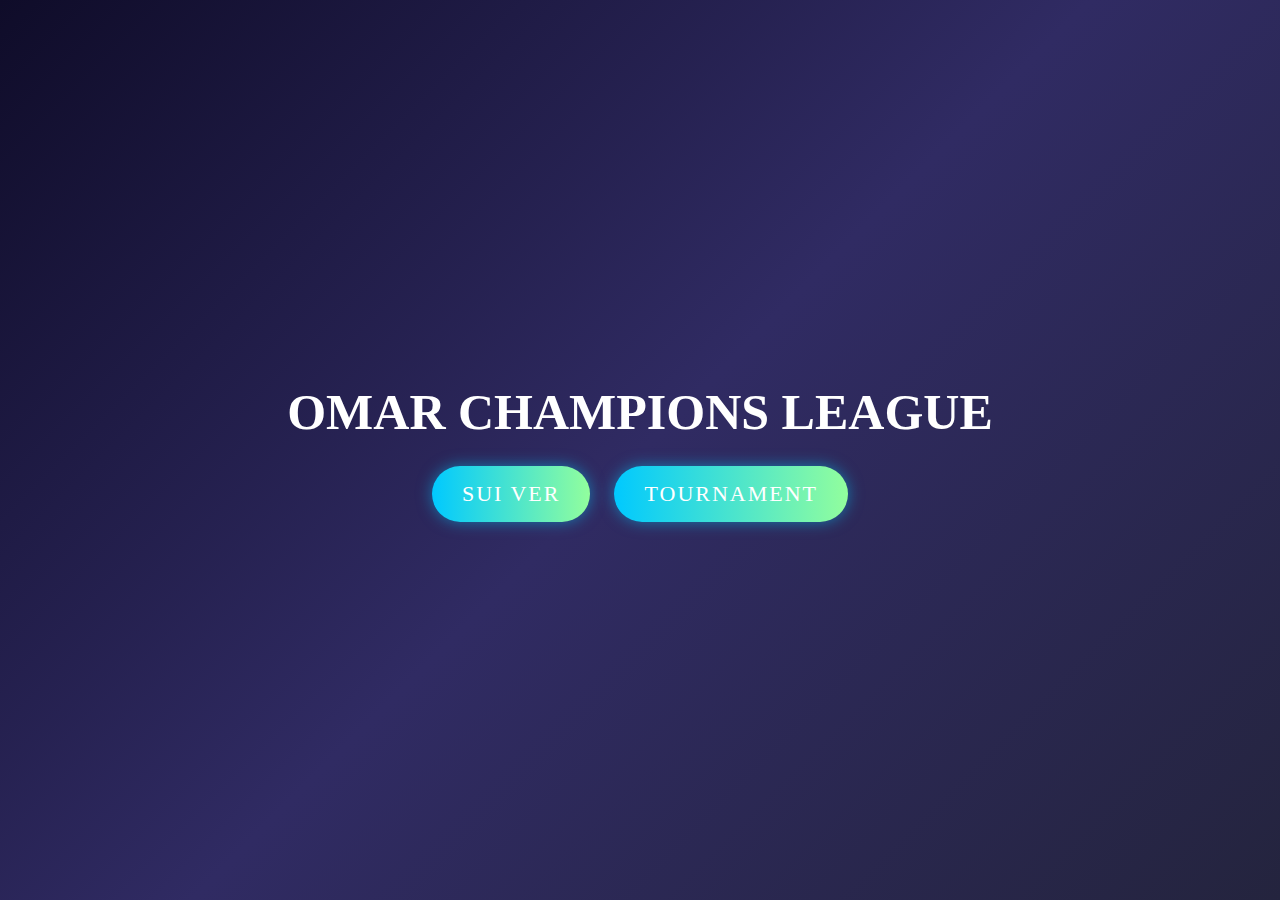
==== index.html @ 64991f89 "Add files via upload" ====
<!DOCTYPE html>
<html lang="en">
<head>
    <meta charset="UTF-8">
    <meta name="viewport" content="width=device-width, initial-scale=1.0">
    <title>Omar Champions League</title>
    <link rel="stylesheet" href="style.css">
</head>
<body>
    <header>
        <h1 class="animate-text">OMAR CHAMPIONS LEAGUE</h1>
        <div class="buttons">
            <a href="suiver.html" class="button">SUI VER</a>
            <a href="tournament.html" class="button">TOURNAMENT</a>
        </div>
    </header>
</body>
</html>
---- style.css ----
/* Reset styles */
* {
    margin: 0;
    padding: 0;
    box-sizing: border-box;
    font-family: 'Playfair Display', serif;
}

/* Full-screen background */
body {
    display: flex;
    justify-content: center;
    align-items: center;
    height: 100vh;
    background: linear-gradient(135deg, #0f0c29, #302b63, #24243e);
    color: white;
    text-align: center;
    overflow-x: hidden;
}

/* Hide elements when tournament starts */
.hidden {
    display: none !important;
}

/* Animated Title */
h1 {
    font-size: 50px;
    font-weight: bold;
    text-transform: uppercase;
    padding: 15px 30px;
    border-radius: 15px;
    display: inline-block;
    animation: glowEffect 2s infinite alternate ease-in-out;
}

/* Glowing animation */
@keyframes glowEffect {
    0% {
        text-shadow: 0 0 10px rgba(255, 255, 255, 0.8);
    }
    100% {
        text-shadow: 0 0 20px rgba(255, 255, 255, 1), 0 0 40px rgba(255, 255, 255, 0.8);
    }
}

/* Fancy Buttons */
.button, .tournament-button {
    display: inline-block;
    text-decoration: none;
    font-size: 22px;
    padding: 15px 30px;
    color: white;
    background: linear-gradient(90deg, #00c9ff, #92fe9d);
    border: none;
    border-radius: 50px;
    cursor: pointer;
    transition: 0.4s ease-in-out;
    box-shadow: 0 0 15px rgba(0, 201, 255, 0.5);
    letter-spacing: 2px;
    margin: 10px;
}

/* Hover Effect */
.button:hover, .tournament-button:hover {
    background: linear-gradient(90deg, #92fe9d, #00c9ff);
    transform: scale(1.1);
    box-shadow: 0px 0px 20px rgba(0, 201, 255, 0.8);
}

/* Click Effect */
.button:active, .tournament-button:active {
    transform: scale(0.95);
}

/* Countdown Text */
#countdown {
    display: none;
    font-size: 120px;
    font-weight: bold;
    text-align: center;
    color: #ffcc00;
    position: absolute;
    top: 50%;
    left: 50%;
    transform: translate(-50%, -50%);
    animation: fadeInOut 1s ease-in-out;
}

/* Countdown Animation */
@keyframes fadeInOut {
    0% { opacity: 0; transform: scale(0.5); }
    50% { opacity: 1; transform: scale(1.3); }
    100% { opacity: 0; transform: scale(1); }
}

/* Tournament Bracket */
#tournamentBracket {
    margin-top: 30px;
    font-size: 22px;
    color: white;
    display: flex;
    flex-direction: column;
    align-items: center;
    opacity: 0;
    transform: scale(0.8);
    transition: opacity 1s ease-in-out, transform 1s ease-in-out;
}

/* Bracket Appears */
.bracket-show {
    opacity: 1 !important;
    transform: scale(1) !important;
}

/* Result Buttons */
#resultButtons {
    margin-top: 30px;
}

/* Fancy Input Section */
.input-section {
    margin: 20px;
    display: flex;
    flex-direction: column;
    align-items: center;
}

/* Fancy Input Field */
.input-section input {
    padding: 12px;
    font-size: 20px;
    width: 250px;
    border-radius: 50px;
    border: 2px solid #ffcc00;
    background: rgba(255, 255, 255, 0.1);
    color: white;
    text-align: center;
    transition: 0.3s ease-in-out;
}

/* Focus Effect */
.input-section input:focus {
    border-color: #ff4b2b;
    outline: none;
    box-shadow: 0px 0px 10px rgba(255, 75, 43, 0.8);
}

/* Fancy "Add Player" and "Clear Players" Buttons */
.input-section button {
    padding: 12px 20px;
    font-size: 20px;
    margin-top: 10px;
    width: 200px;
    cursor: pointer;
    border: none;
    font-weight: bold;
    border-radius: 50px;
    transition: 0.3s;
}

/* Add Player Button */
.add-button {
    background: linear-gradient(90deg, #1E90FF, #00BFFF);
    color: white;
    box-shadow: 0 0 10px rgba(30, 144, 255, 0.8);
}

/* Add Player Hover */
.add-button:hover {
    background: linear-gradient(90deg, #00BFFF, #1E90FF);
    transform: scale(1.1);
    box-shadow: 0px 0px 15px rgba(30, 144, 255, 1);
}

/* Clear Players Button */
.clear-button {
    background: linear-gradient(90deg, #FF4500, #FF6347);
    color: white;
    box-shadow: 0 0 10px rgba(255, 69, 0, 0.8);
}

/* Clear Players Hover */
.clear-button:hover {
    background: linear-gradient(90deg, #FF6347, #FF4500);
    transform: scale(1.1);
    box-shadow: 0px 0px 15px rgba(255, 69, 0, 1);
}
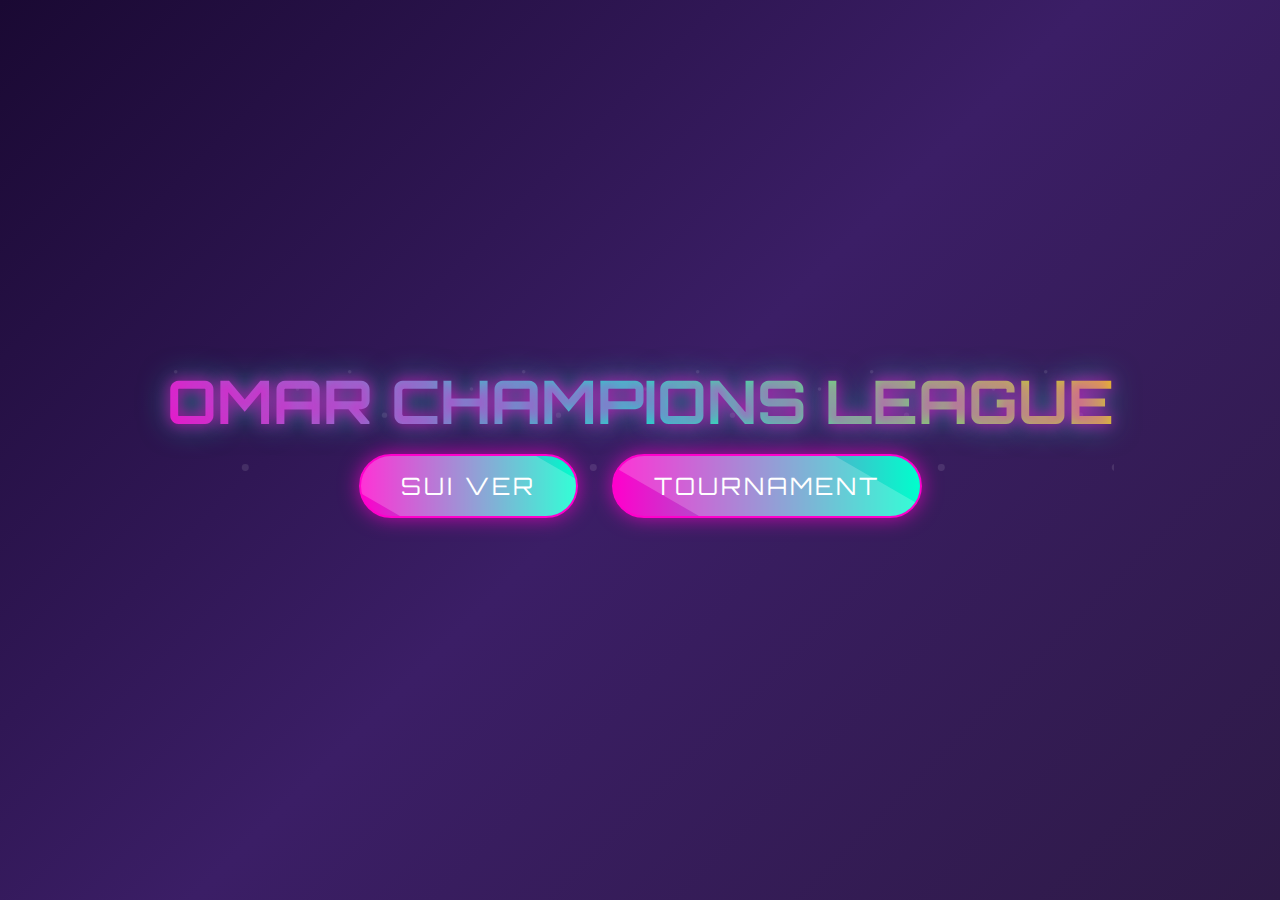
==== commit 3252674f: "Add files via upload" ====
--- a/index.html
+++ b/index.html
@@ -5,14 +5,16 @@
     <meta name="viewport" content="width=device-width, initial-scale=1.0">
     <title>Omar Champions League</title>
     <link rel="stylesheet" href="style.css">
+    <link href="https://fonts.googleapis.com/css2?family=Orbitron:wght@700&display=swap" rel="stylesheet">
 </head>
 <body>
-    <header>
-        <h1 class="animate-text">OMAR CHAMPIONS LEAGUE</h1>
-        <div class="buttons">
-            <a href="suiver.html" class="button">SUI VER</a>
-            <a href="tournament.html" class="button">TOURNAMENT</a>
+    <header class="hero">
+        <h1 class="animate-text neon-glow">OMAR CHAMPIONS LEAGUE</h1>
+        <div class="buttons pulse-container">
+            <a href="suiver.html" class="button neon-button">SUI VER</a>
+            <a href="tournament.html" class="button neon-button">TOURNAMENT</a>
         </div>
+        <div class="particle-bg"></div>
     </header>
 </body>
-</html>
+</html>--- a/style.css
+++ b/style.css
@@ -3,186 +3,295 @@
     margin: 0;
     padding: 0;
     box-sizing: border-box;
-    font-family: 'Playfair Display', serif;
-}
-
-/* Full-screen background */
+    font-family: 'Orbitron', sans-serif;
+}
+
+/* Full-screen background with particle effect */
 body {
     display: flex;
     justify-content: center;
     align-items: center;
     height: 100vh;
-    background: linear-gradient(135deg, #0f0c29, #302b63, #24243e);
-    color: white;
+    background: linear-gradient(135deg, #1a0933, #3b1e66, #2e1a47);
+    color: #fff;
     text-align: center;
-    overflow-x: hidden;
-}
-
-/* Hide elements when tournament starts */
+    position: relative;
+    overflow: hidden;
+}
+
+/* Particle Background */
+.particle-bg {
+    position: absolute;
+    top: 0;
+    left: 0;
+    width: 100%;
+    height: 100%;
+    background: url('data:image/svg+xml,%3Csvg xmlns="http://www.w3.org/2000/svg" viewBox="0 0 200 200"%3E%3Ccircle fill="rgba(255,255,255,0.1)" cx="10" cy="10" r="2"/%3E%3Ccircle fill="rgba(255,255,255,0.1)" cx="50" cy="60" r="3"/%3E%3Ccircle fill="rgba(255,255,255,0.1)" cx="150" cy="30" r="2"/%3E%3Ccircle fill="rgba(255,255,255,0.1)" cx="90" cy="120" r="4"/%3E%3C/svg%3E');
+    animation: particleFloat 15s infinite linear;
+    z-index: -1;
+}
+
+/* Particle Animation */
+@keyframes particleFloat {
+    0% { transform: translateY(0); }
+    50% { transform: translateY(-20px); }
+    100% { transform: translateY(0); }
+}
+
+/* Hero Section */
+.hero {
+    position: relative;
+    z-index: 1;
+}
+
+/* Hidden Class */
 .hidden {
     display: none !important;
 }
 
-/* Animated Title */
-h1 {
-    font-size: 50px;
-    font-weight: bold;
+/* Neon Glow Title */
+.neon-glow {
+    font-size: 60px;
+    font-weight: 700;
     text-transform: uppercase;
-    padding: 15px 30px;
-    border-radius: 15px;
-    display: inline-block;
-    animation: glowEffect 2s infinite alternate ease-in-out;
-}
-
-/* Glowing animation */
-@keyframes glowEffect {
-    0% {
-        text-shadow: 0 0 10px rgba(255, 255, 255, 0.8);
-    }
-    100% {
-        text-shadow: 0 0 20px rgba(255, 255, 255, 1), 0 0 40px rgba(255, 255, 255, 0.8);
-    }
-}
-
-/* Fancy Buttons */
-.button, .tournament-button {
+    background: linear-gradient(45deg, #ff00cc, #00ffcc, #ffcc00);
+    -webkit-background-clip: text;
+    -webkit-text-fill-color: transparent;
+    text-shadow: 0 0 15px rgba(255, 0, 204, 0.8), 0 0 30px rgba(0, 255, 204, 0.6);
+    animation: neonPulse 1.5s infinite alternate;
+}
+
+/* Neon Pulse Animation */
+@keyframes neonPulse {
+    0% { text-shadow: 0 0 10px rgba(255, 0, 204, 0.8), 0 0 20px rgba(0, 255, 204, 0.6); }
+    100% { text-shadow: 0 0 20px rgba(255, 0, 204, 1), 0 0 40px rgba(0, 255, 204, 0.9); }
+}
+
+/* Fancy Neon Buttons */
+.neon-button {
     display: inline-block;
     text-decoration: none;
-    font-size: 22px;
-    padding: 15px 30px;
-    color: white;
-    background: linear-gradient(90deg, #00c9ff, #92fe9d);
-    border: none;
+    font-size: 24px;
+    padding: 15px 40px;
+    color: #fff;
+    background: linear-gradient(90deg, #ff00cc, #00ffcc);
+    border: 2px solid #ff00cc;
     border-radius: 50px;
     cursor: pointer;
-    transition: 0.4s ease-in-out;
-    box-shadow: 0 0 15px rgba(0, 201, 255, 0.5);
-    letter-spacing: 2px;
-    margin: 10px;
-}
-
-/* Hover Effect */
-.button:hover, .tournament-button:hover {
-    background: linear-gradient(90deg, #92fe9d, #00c9ff);
-    transform: scale(1.1);
-    box-shadow: 0px 0px 20px rgba(0, 201, 255, 0.8);
-}
-
-/* Click Effect */
-.button:active, .tournament-button:active {
+    transition: all 0.4s ease;
+    box-shadow: 0 0 20px rgba(255, 0, 204, 0.7);
+    letter-spacing: 3px;
+    margin: 15px;
+    position: relative;
+    overflow: hidden;
+}
+
+.neon-button::after {
+    content: '';
+    position: absolute;
+    top: -50%;
+    left: -50%;
+    width: 200%;
+    height: 200%;
+    background: rgba(255, 255, 255, 0.2);
+    transform: rotate(30deg);
+    transition: all 0.5s ease;
+}
+
+.neon-button:hover::after {
+    top: 100%;
+    left: 100%;
+}
+
+.neon-button:hover {
+    background: linear-gradient(90deg, #00ffcc, #ff00cc);
+    transform: scale(1.15) rotate(2deg);
+    box-shadow: 0 0 30px rgba(0, 255, 204, 0.9);
+}
+
+.neon-button:active {
     transform: scale(0.95);
 }
 
-/* Countdown Text */
+/* Pulse Container for Buttons */
+.pulse-container {
+    animation: pulseGlow 2s infinite;
+}
+
+@keyframes pulseGlow {
+    0% { transform: scale(1); }
+    50% { transform: scale(1.05); }
+    100% { transform: scale(1); }
+}
+
+/* Countdown */
 #countdown {
     display: none;
-    font-size: 120px;
-    font-weight: bold;
-    text-align: center;
+    font-size: 140px;
+    font-weight: 700;
     color: #ffcc00;
     position: absolute;
     top: 50%;
     left: 50%;
     transform: translate(-50%, -50%);
-    animation: fadeInOut 1s ease-in-out;
-}
-
-/* Countdown Animation */
-@keyframes fadeInOut {
-    0% { opacity: 0; transform: scale(0.5); }
-    50% { opacity: 1; transform: scale(1.3); }
-    100% { opacity: 0; transform: scale(1); }
+    text-shadow: 0 0 20px #ffcc00;
+    animation: zoomFade 1s ease-in-out;
+}
+
+/* Zoom Fade Animation */
+@keyframes zoomFade {
+    0% { opacity: 0; transform: translate(-50%, -50%) scale(0.5); }
+    50% { opacity: 1; transform: translate(-50%, -50%) scale(1.4); }
+    100% { opacity: 0; transform: translate(-50%, -50%) scale(1); }
 }
 
 /* Tournament Bracket */
 #tournamentBracket {
-    margin-top: 30px;
-    font-size: 22px;
-    color: white;
+    margin-top: 40px;
+    font-size: 26px;
+    color: #fff;
     display: flex;
     flex-direction: column;
     align-items: center;
     opacity: 0;
     transform: scale(0.8);
-    transition: opacity 1s ease-in-out, transform 1s ease-in-out;
-}
-
-/* Bracket Appears */
+    transition: all 1.2s ease-in-out;
+}
+
 .bracket-show {
     opacity: 1 !important;
     transform: scale(1) !important;
 }
 
+.bracket-container {
+    background: rgba(255, 255, 255, 0.05);
+    padding: 20px;
+    border-radius: 15px;
+    box-shadow: 0 0 25px rgba(0, 255, 204, 0.5);
+}
+
+.match {
+    margin: 15px 0;
+    padding: 10px 20px;
+    background: linear-gradient(45deg, #ff00cc, #00ffcc);
+    border-radius: 10px;
+    font-weight: bold;
+    text-shadow: 0 0 10px rgba(0, 0, 0, 0.8);
+}
+
 /* Result Buttons */
 #resultButtons {
-    margin-top: 30px;
-}
-
-/* Fancy Input Section */
+    margin-top: 40px;
+}
+
+/* Input Section */
 .input-section {
-    margin: 20px;
+    margin: 25px;
     display: flex;
     flex-direction: column;
     align-items: center;
 }
 
-/* Fancy Input Field */
 .input-section input {
-    padding: 12px;
-    font-size: 20px;
-    width: 250px;
+    padding: 15px;
+    font-size: 22px;
+    width: 280px;
     border-radius: 50px;
-    border: 2px solid #ffcc00;
+    border: 3px solid #00ffcc;
+    background: rgba(255, 255, 255, 0.05);
+    color: #fff;
+    text-align: center;
+    transition: all 0.4s ease;
+}
+
+.input-section input:focus {
+    border-color: #ff00cc;
+    box-shadow: 0 0 15px rgba(255, 0, 204, 0.9);
     background: rgba(255, 255, 255, 0.1);
-    color: white;
-    text-align: center;
-    transition: 0.3s ease-in-out;
-}
-
-/* Focus Effect */
-.input-section input:focus {
-    border-color: #ff4b2b;
-    outline: none;
-    box-shadow: 0px 0px 10px rgba(255, 75, 43, 0.8);
-}
-
-/* Fancy "Add Player" and "Clear Players" Buttons */
-.input-section button {
-    padding: 12px 20px;
-    font-size: 20px;
-    margin-top: 10px;
-    width: 200px;
+}
+
+/* Fancy Buttons */
+.input-section button, .tournament-button {
+    padding: 15px 30px;
+    font-size: 22px;
+    margin: 10px;
+    width: 220px;
+    border: none;
+    border-radius: 50px;
     cursor: pointer;
+    transition: all 0.4s ease;
+    color: #fff;
+    font-weight: bold;
+}
+
+.add-button {
+    background: linear-gradient(90deg, #00ffcc, #ff00cc);
+    box-shadow: 0 0 20px rgba(0, 255, 204, 0.7);
+}
+
+.add-button:hover {
+    background: linear-gradient(90deg, #ff00cc, #00ffcc);
+    transform: scale(1.1) rotate(3deg);
+    box-shadow: 0 0 30px rgba(255, 0, 204, 0.9);
+}
+
+.clear-button {
+    background: linear-gradient(90deg, #ff4b2b, #ffcc00);
+    box-shadow: 0 0 20px rgba(255, 75, 43, 0.7);
+}
+
+.clear-button:hover {
+    background: linear-gradient(90deg, #ffcc00, #ff4b2b);
+    transform: scale(1.1) rotate(-3deg);
+    box-shadow: 0 0 30px rgba(255, 75, 43, 0.9);
+}
+
+.tournament-button {
+    background: linear-gradient(90deg, #ff00cc, #00ffcc);
+    box-shadow: 0 0 20px rgba(255, 0, 204, 0.7);
+}
+
+.tournament-button:hover {
+    background: linear-gradient(90deg, #00ffcc, #ff00cc);
+    transform: scale(1.15);
+    box-shadow: 0 0 30px rgba(0, 255, 204, 0.9);
+}
+
+/* Player List */
+.players-list h2 {
+    font-size: 28px;
+    margin-bottom: 10px;
+    text-shadow: 0 0 15px rgba(255, 0, 204, 0.7);
+}
+
+#players li {
+    list-style: none;
+    padding: 10px 20px;
+    margin: 5px;
+    background: rgba(255, 255, 255, 0.1);
+    border-radius: 10px;
+    display: flex;
+    justify-content: space-between;
+    align-items: center;
+    transition: all 0.3s ease;
+}
+
+#players li:hover {
+    background: rgba(255, 255, 255, 0.2);
+    transform: scale(1.05);
+}
+
+#players li button {
+    background: #ff4b2b;
     border: none;
-    font-weight: bold;
-    border-radius: 50px;
-    transition: 0.3s;
-}
-
-/* Add Player Button */
-.add-button {
-    background: linear-gradient(90deg, #1E90FF, #00BFFF);
-    color: white;
-    box-shadow: 0 0 10px rgba(30, 144, 255, 0.8);
-}
-
-/* Add Player Hover */
-.add-button:hover {
-    background: linear-gradient(90deg, #00BFFF, #1E90FF);
-    transform: scale(1.1);
-    box-shadow: 0px 0px 15px rgba(30, 144, 255, 1);
-}
-
-/* Clear Players Button */
-.clear-button {
-    background: linear-gradient(90deg, #FF4500, #FF6347);
-    color: white;
-    box-shadow: 0 0 10px rgba(255, 69, 0, 0.8);
-}
-
-/* Clear Players Hover */
-.clear-button:hover {
-    background: linear-gradient(90deg, #FF6347, #FF4500);
-    transform: scale(1.1);
-    box-shadow: 0px 0px 15px rgba(255, 69, 0, 1);
-}
+    padding: 5px 10px;
+    border-radius: 50%;
+    color: #fff;
+    cursor: pointer;
+    transition: all 0.3s ease;
+}
+
+#players li button:hover {
+    background: #ffcc00;
+    transform: scale(1.2);
+}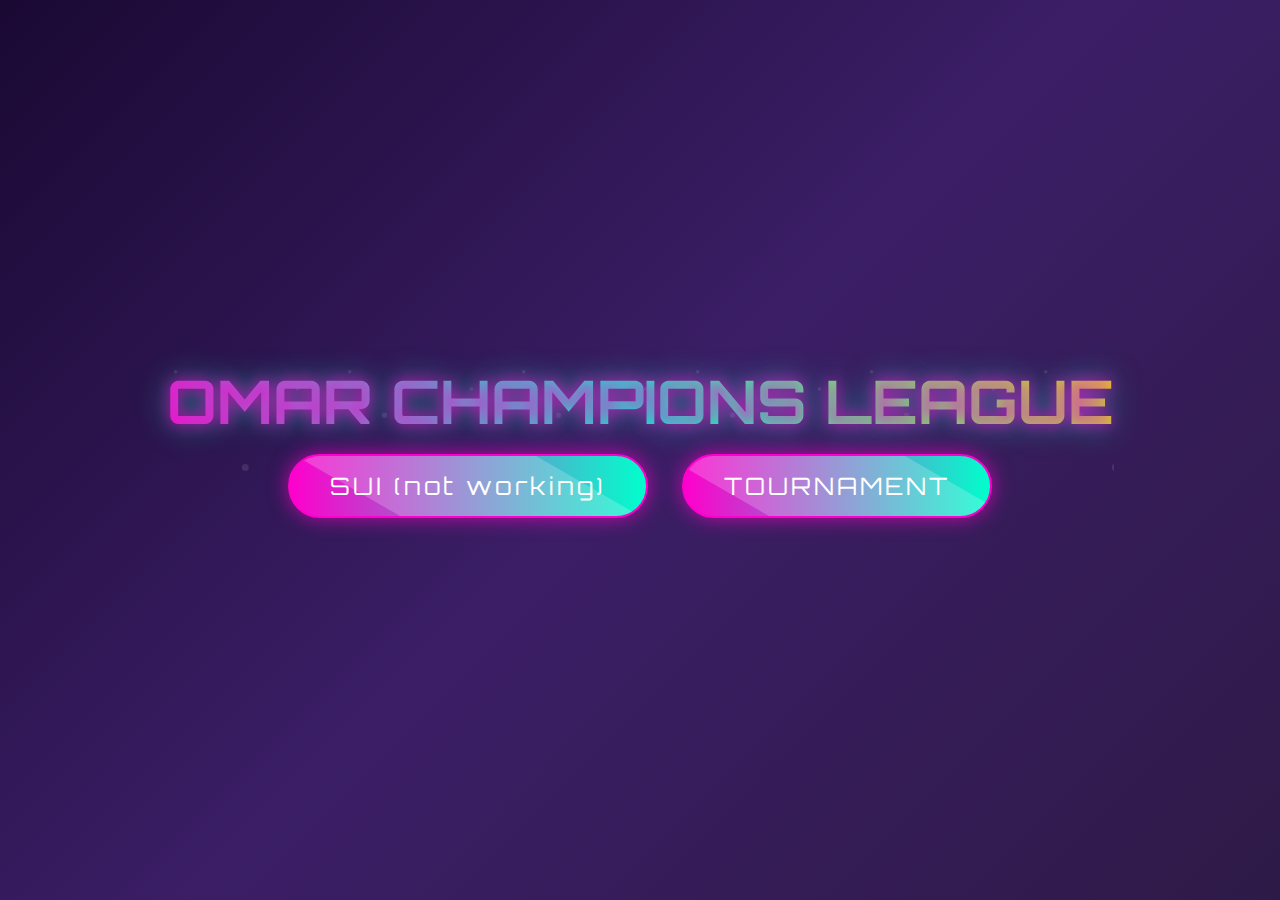
==== commit 78b34dfb: "Add files via upload" ====
--- a/index.html
+++ b/index.html
@@ -11,7 +11,7 @@
     <header class="hero">
         <h1 class="animate-text neon-glow">OMAR CHAMPIONS LEAGUE</h1>
         <div class="buttons pulse-container">
-            <a href="suiver.html" class="button neon-button">SUI VER</a>
+            <a href="suiver.html" class="button neon-button">SUI (not working)</a>
             <a href="tournament.html" class="button neon-button">TOURNAMENT</a>
         </div>
         <div class="particle-bg"></div>
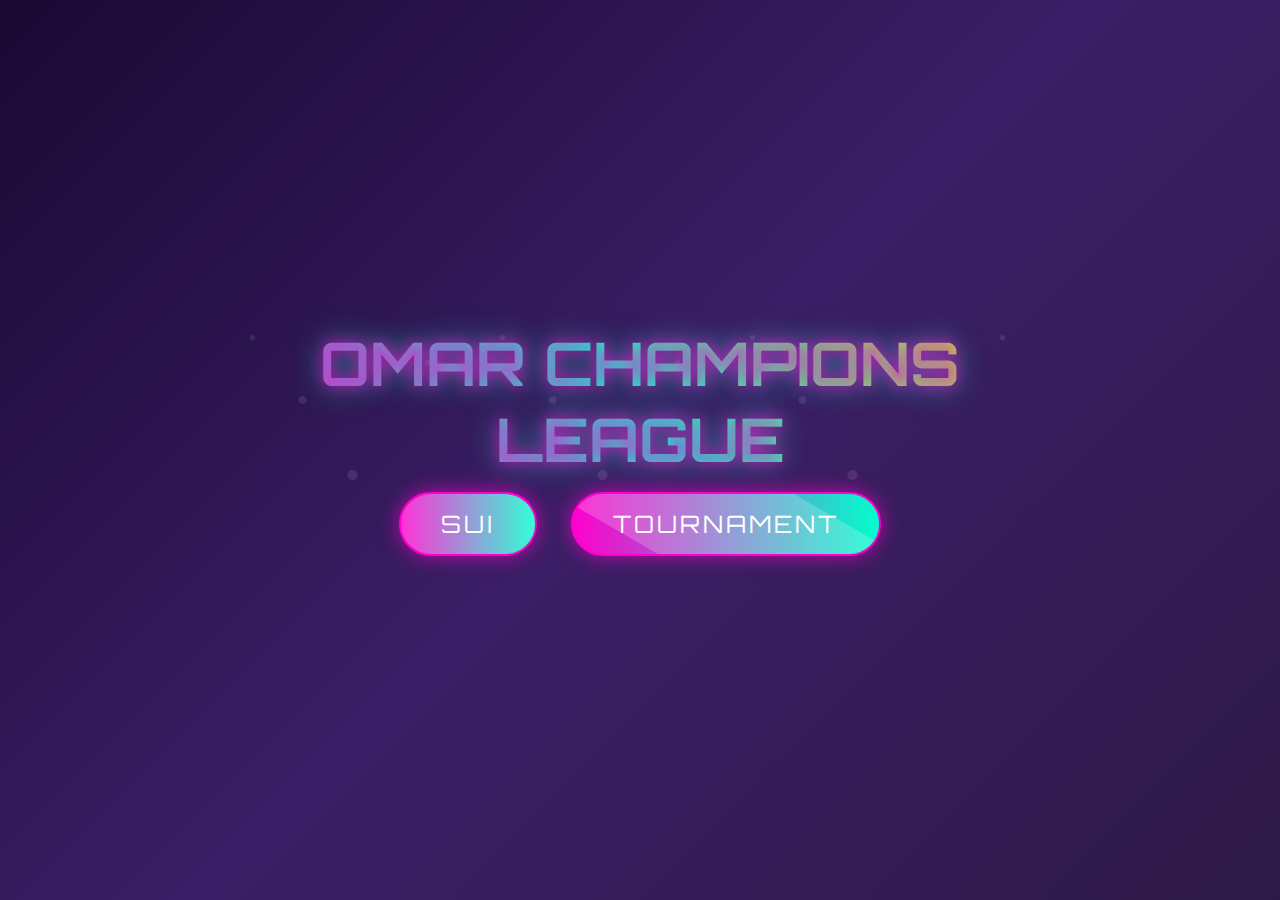
==== commit 6bb46e52: "Add files via upload" ====
--- a/index.html
+++ b/index.html
@@ -11,7 +11,7 @@
     <header class="hero">
         <h1 class="animate-text neon-glow">OMAR CHAMPIONS LEAGUE</h1>
         <div class="buttons pulse-container">
-            <a href="suiver.html" class="button neon-button">SUI (not working)</a>
+            <a href="suiver.html" class="button neon-button">SUI</a>
             <a href="tournament.html" class="button neon-button">TOURNAMENT</a>
         </div>
         <div class="particle-bg"></div>
--- a/style.css
+++ b/style.css
@@ -11,12 +11,13 @@
     display: flex;
     justify-content: center;
     align-items: center;
-    height: 100vh;
+    min-height: 100vh;
     background: linear-gradient(135deg, #1a0933, #3b1e66, #2e1a47);
     color: #fff;
     text-align: center;
     position: relative;
-    overflow: hidden;
+    overflow-x: hidden;
+    padding: 10px;
 }
 
 /* Particle Background */
@@ -42,6 +43,8 @@
 .hero {
     position: relative;
     z-index: 1;
+    width: 100%;
+    max-width: 800px;
 }
 
 /* Hidden Class */
@@ -147,7 +150,7 @@
 
 /* Tournament Bracket */
 #tournamentBracket {
-    margin-top: 40px;
+    margin-top: 20px;
     font-size: 26px;
     color: #fff;
     display: flex;
@@ -156,6 +159,7 @@
     opacity: 0;
     transform: scale(0.8);
     transition: all 1.2s ease-in-out;
+    width: 100%;
 }
 
 .bracket-show {
@@ -165,14 +169,16 @@
 
 .bracket-container {
     background: rgba(255, 255, 255, 0.05);
-    padding: 20px;
+    padding: 15px;
     border-radius: 15px;
     box-shadow: 0 0 25px rgba(0, 255, 204, 0.5);
+    width: 100%;
+    max-width: 600px;
 }
 
 .match {
-    margin: 15px 0;
-    padding: 10px 20px;
+    margin: 10px 0;
+    padding: 10px 15px;
     background: linear-gradient(45deg, #ff00cc, #00ffcc);
     border-radius: 10px;
     font-weight: bold;
@@ -181,21 +187,27 @@
 
 /* Result Buttons */
 #resultButtons {
-    margin-top: 40px;
+    margin-top: 20px;
+    display: flex;
+    flex-wrap: wrap;
+    justify-content: center;
+    gap: 10px;
 }
 
 /* Input Section */
 .input-section {
-    margin: 25px;
+    margin: 20px 0;
     display: flex;
     flex-direction: column;
     align-items: center;
+    width: 100%;
 }
 
 .input-section input {
-    padding: 15px;
-    font-size: 22px;
-    width: 280px;
+    padding: 12px;
+    font-size: 20px;
+    width: 100%;
+    max-width: 280px;
     border-radius: 50px;
     border: 3px solid #00ffcc;
     background: rgba(255, 255, 255, 0.05);
@@ -212,10 +224,11 @@
 
 /* Fancy Buttons */
 .input-section button, .tournament-button {
-    padding: 15px 30px;
-    font-size: 22px;
-    margin: 10px;
-    width: 220px;
+    padding: 12px 25px;
+    font-size: 20px;
+    margin: 10px 0;
+    width: 100%;
+    max-width: 220px;
     border: none;
     border-radius: 50px;
     cursor: pointer;
@@ -264,10 +277,15 @@
     text-shadow: 0 0 15px rgba(255, 0, 204, 0.7);
 }
 
+#players {
+    width: 100%;
+    max-width: 600px;
+}
+
 #players li {
     list-style: none;
-    padding: 10px 20px;
-    margin: 5px;
+    padding: 10px 15px;
+    margin: 5px 0;
     background: rgba(255, 255, 255, 0.1);
     border-radius: 10px;
     display: flex;
@@ -294,4 +312,92 @@
 #players li button:hover {
     background: #ffcc00;
     transform: scale(1.2);
+}
+
+/* Media Queries for Mobile Responsiveness */
+@media (max-width: 600px) {
+    /* Title */
+    .neon-glow {
+        font-size: 36px;
+        line-height: 1.2;
+    }
+
+    /* Buttons */
+    .neon-button {
+        font-size: 18px;
+        padding: 12px 25px;
+        margin: 10px;
+    }
+
+    /* Countdown */
+    #countdown {
+        font-size: 80px;
+    }
+
+    /* Tournament Bracket */
+    #tournamentBracket {
+        font-size: 20px;
+        margin-top: 10px;
+    }
+
+    .bracket-container {
+        padding: 10px;
+    }
+
+    .match {
+        padding: 8px 12px;
+        font-size: 18px;
+    }
+
+    /* Input Section */
+    .input-section input {
+        font-size: 16px;
+        padding: 10px;
+        max-width: 90%;
+    }
+
+    .input-section button, .tournament-button {
+        font-size: 16px;
+        padding: 10px 20px;
+        max-width: 90%;
+    }
+
+    /* Player List */
+    .players-list h2 {
+        font-size: 22px;
+    }
+
+    #players li {
+        font-size: 16px;
+        padding: 8px 12px;
+    }
+
+    #players li button {
+        padding: 4px 8px;
+    }
+
+    /* Result Buttons */
+    #resultButtons {
+        flex-direction: column;
+        gap: 8px;
+    }
+}
+
+@media (max-width: 400px) {
+    .neon-glow {
+        font-size: 28px;
+    }
+
+    .neon-button {
+        font-size: 16px;
+        padding: 10px 20px;
+    }
+
+    #countdown {
+        font-size: 60px;
+    }
+
+    .match {
+        font-size: 16px;
+    }
 }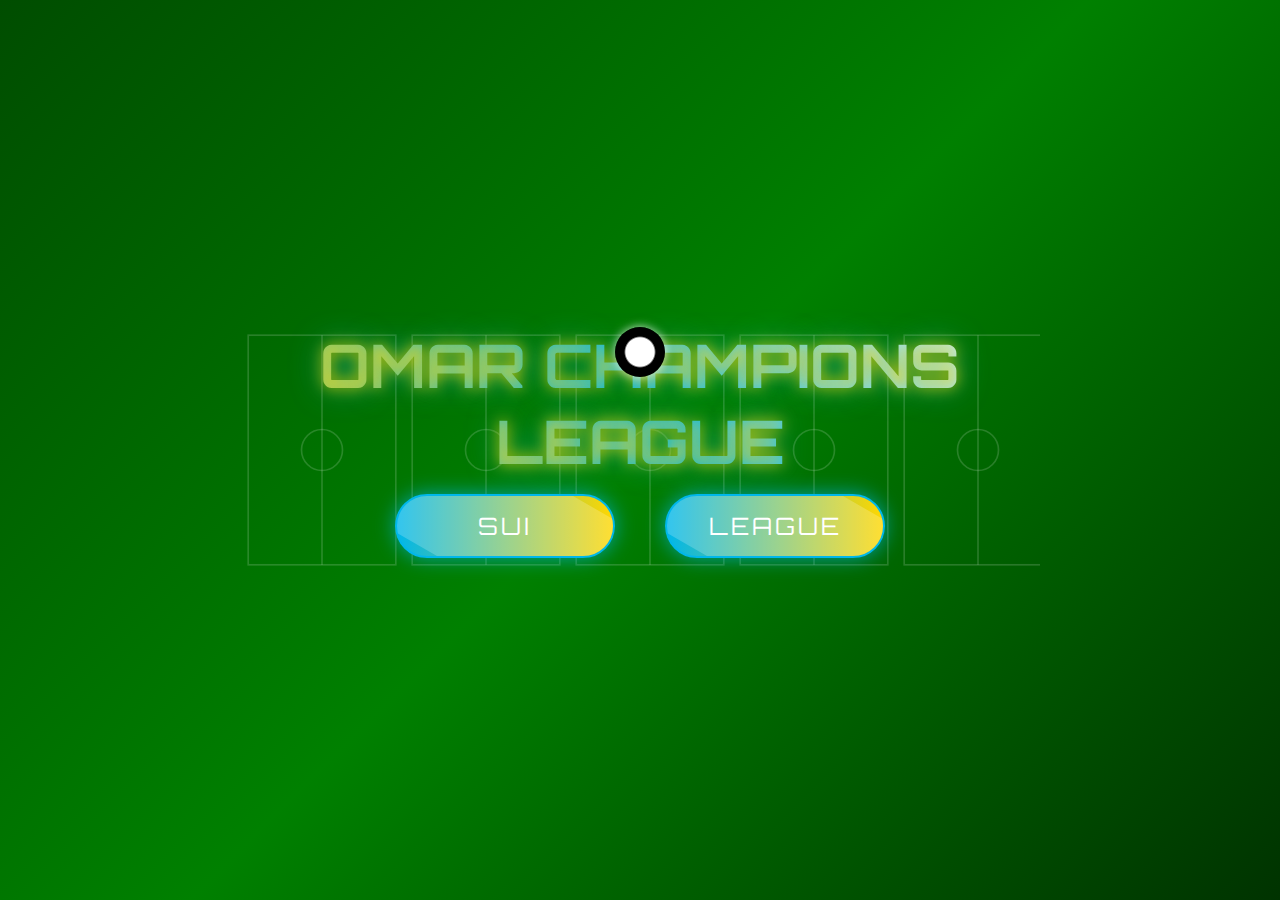
==== commit 3990107c: "Add files via upload" ====
--- a/index.html
+++ b/index.html
@@ -11,10 +11,11 @@
     <header class="hero">
         <h1 class="animate-text neon-glow">OMAR CHAMPIONS LEAGUE</h1>
         <div class="buttons pulse-container">
-            <a href="suiver.html" class="button neon-button">SUI</a>
-            <a href="tournament.html" class="button neon-button">TOURNAMENT</a>
+            <a href="suiver.html" class="button neon-button slide-in-left">SUI </a>
+            <a href="tournament.html" class="button neon-button slide-in-right">LEAGUE</a>
         </div>
-        <div class="particle-bg"></div>
+        <div class="pitch-bg"></div>
+        <div class="soccer-ball animate-ball"></div>
     </header>
 </body>
 </html>--- a/style.css
+++ b/style.css
@@ -6,13 +6,13 @@
     font-family: 'Orbitron', sans-serif;
 }
 
-/* Full-screen background with particle effect */
+/* Full-screen background with soccer pitch */
 body {
     display: flex;
     justify-content: center;
     align-items: center;
     min-height: 100vh;
-    background: linear-gradient(135deg, #1a0933, #3b1e66, #2e1a47);
+    background: linear-gradient(135deg, #004d00, #008000, #003300);
     color: #fff;
     text-align: center;
     position: relative;
@@ -20,23 +20,39 @@
     padding: 10px;
 }
 
-/* Particle Background */
-.particle-bg {
+/* Soccer Pitch Background */
+.pitch-bg {
     position: absolute;
     top: 0;
     left: 0;
     width: 100%;
     height: 100%;
-    background: url('data:image/svg+xml,%3Csvg xmlns="http://www.w3.org/2000/svg" viewBox="0 0 200 200"%3E%3Ccircle fill="rgba(255,255,255,0.1)" cx="10" cy="10" r="2"/%3E%3Ccircle fill="rgba(255,255,255,0.1)" cx="50" cy="60" r="3"/%3E%3Ccircle fill="rgba(255,255,255,0.1)" cx="150" cy="30" r="2"/%3E%3Ccircle fill="rgba(255,255,255,0.1)" cx="90" cy="120" r="4"/%3E%3C/svg%3E');
-    animation: particleFloat 15s infinite linear;
+    background: url('data:image/svg+xml,%3Csvg xmlns="http://www.w3.org/2000/svg" viewBox="0 0 400 600"%3E%3Crect fill="none" stroke="rgba(255,255,255,0.2)" stroke-width="4" x="20" y="20" width="360" height="560"/%3E%3Cline stroke="rgba(255,255,255,0.2)" stroke-width="4" x1="200" y1="20" x2="200" y2="580"/%3E%3Ccircle fill="none" stroke="rgba(255,255,255,0.2)" stroke-width="4" cx="200" cy="300" r="50"/%3E%3C/svg%3E');
     z-index: -1;
-}
-
-/* Particle Animation */
-@keyframes particleFloat {
-    0% { transform: translateY(0); }
-    50% { transform: translateY(-20px); }
-    100% { transform: translateY(0); }
+    opacity: 0.8;
+}
+
+/* Soccer Ball Animation */
+.soccer-ball {
+    position: absolute;
+    width: 50px;
+    height: 50px;
+    background: radial-gradient(circle, #fff 40%, #000 45%);
+    border-radius: 50%;
+    box-shadow: 0 0 10px rgba(255, 255, 255, 0.8);
+    z-index: 0;
+}
+
+.animate-ball {
+    animation: bounceBall 5s infinite ease-in-out;
+}
+
+@keyframes bounceBall {
+    0% { transform: translate(0, 0) rotate(0deg); }
+    25% { transform: translate(100px, -50px) rotate(360deg); }
+    50% { transform: translate(200px, 0) rotate(720deg); }
+    75% { transform: translate(100px, 50px) rotate(1080deg); }
+    100% { transform: translate(0, 0) rotate(1440deg); }
 }
 
 /* Hero Section */
@@ -45,6 +61,9 @@
     z-index: 1;
     width: 100%;
     max-width: 800px;
+    display: flex;
+    flex-direction: column;
+    align-items: center;
 }
 
 /* Hidden Class */
@@ -52,41 +71,51 @@
     display: none !important;
 }
 
-/* Neon Glow Title */
+/* Neon Glow Title with Trophy Effect */
 .neon-glow {
     font-size: 60px;
     font-weight: 700;
     text-transform: uppercase;
-    background: linear-gradient(45deg, #ff00cc, #00ffcc, #ffcc00);
+    background: linear-gradient(45deg, #ffd700, #00b7eb, #ffffff);
     -webkit-background-clip: text;
     -webkit-text-fill-color: transparent;
-    text-shadow: 0 0 15px rgba(255, 0, 204, 0.8), 0 0 30px rgba(0, 255, 204, 0.6);
-    animation: neonPulse 1.5s infinite alternate;
-}
-
-/* Neon Pulse Animation */
+    text-shadow: 0 0 15px rgba(255, 215, 0, 0.8), 0 0 30px rgba(0, 183, 235, 0.6);
+    animation: neonPulse 1.5s infinite alternate, trophyShake 3s infinite;
+    text-align: center;
+}
+
 @keyframes neonPulse {
-    0% { text-shadow: 0 0 10px rgba(255, 0, 204, 0.8), 0 0 20px rgba(0, 255, 204, 0.6); }
-    100% { text-shadow: 0 0 20px rgba(255, 0, 204, 1), 0 0 40px rgba(0, 255, 204, 0.9); }
-}
-
-/* Fancy Neon Buttons */
+    0% { text-shadow: 0 0 10px rgba(255, 215, 0, 0.8), 0 0 20px rgba(0, 183, 235, 0.6); }
+    100% { text-shadow: 0 0 20px rgba(255, 215, 0, 1), 0 0 40px rgba(0, 183, 235, 0.9); }
+}
+
+@keyframes trophyShake {
+    0% { transform: rotate(0deg); }
+    10% { transform: rotate(5deg); }
+    20% { transform: rotate(-5deg); }
+    30% { transform: rotate(0deg); }
+    100% { transform: rotate(0deg); }
+}
+
+/* Fancy Neon Buttons with Slide Animation */
 .neon-button {
     display: inline-block;
     text-decoration: none;
     font-size: 24px;
-    padding: 15px 40px;
-    color: #fff;
-    background: linear-gradient(90deg, #ff00cc, #00ffcc);
-    border: 2px solid #ff00cc;
+    padding: 15px 30px;
+    color: #fff;
+    background: linear-gradient(90deg, #00b7eb, #ffd700);
+    border: 2px solid #00b7eb;
     border-radius: 50px;
     cursor: pointer;
     transition: all 0.4s ease;
-    box-shadow: 0 0 20px rgba(255, 0, 204, 0.7);
+    box-shadow: 0 0 20px rgba(0, 183, 235, 0.7);
     letter-spacing: 3px;
     margin: 15px;
     position: relative;
     overflow: hidden;
+    width: 220px; /* Increased width to fit "TOURNAMENT" */
+    text-align: center;
 }
 
 .neon-button::after {
@@ -107,17 +136,40 @@
 }
 
 .neon-button:hover {
-    background: linear-gradient(90deg, #00ffcc, #ff00cc);
-    transform: scale(1.15) rotate(2deg);
-    box-shadow: 0 0 30px rgba(0, 255, 204, 0.9);
+    background: linear-gradient(90deg, #ffd700, #00b7eb);
+    transform: scale(1.15);
+    box-shadow: 0 0 30px rgba(255, 215, 0, 0.9);
 }
 
 .neon-button:active {
     transform: scale(0.95);
 }
 
+/* Slide Animations for Buttons */
+.slide-in-left {
+    animation: slideInLeft 1s ease-out forwards;
+}
+
+.slide-in-right {
+    animation: slideInRight 1s ease-out forwards;
+}
+
+@keyframes slideInLeft {
+    0% { transform: translateX(-100%); opacity: 0; }
+    100% { transform: translateX(0); opacity: 1; }
+}
+
+@keyframes slideInRight {
+    0% { transform: translateX(100%); opacity: 0; }
+    100% { transform: translateX(0); opacity: 1; }
+}
+
 /* Pulse Container for Buttons */
 .pulse-container {
+    display: flex;
+    justify-content: center;
+    align-items: center;
+    gap: 20px;
     animation: pulseGlow 2s infinite;
 }
 
@@ -127,27 +179,31 @@
     100% { transform: scale(1); }
 }
 
-/* Countdown */
+/* Countdown with Soccer Flair */
 #countdown {
     display: none;
     font-size: 140px;
     font-weight: 700;
-    color: #ffcc00;
+    color: #ffd700;
     position: absolute;
     top: 50%;
     left: 50%;
     transform: translate(-50%, -50%);
-    text-shadow: 0 0 20px #ffcc00;
-    animation: zoomFade 1s ease-in-out;
-}
-
-/* Zoom Fade Animation */
+    text-shadow: 0 0 20px #ffd700;
+    animation: zoomFade 1s ease-in-out, soccerSpin 1s ease-in-out;
+}
+
 @keyframes zoomFade {
     0% { opacity: 0; transform: translate(-50%, -50%) scale(0.5); }
     50% { opacity: 1; transform: translate(-50%, -50%) scale(1.4); }
     100% { opacity: 0; transform: translate(-50%, -50%) scale(1); }
 }
 
+@keyframes soccerSpin {
+    0% { transform: translate(-50%, -50%) rotate(0deg); }
+    100% { transform: translate(-50%, -50%) rotate(360deg); }
+}
+
 /* Tournament Bracket */
 #tournamentBracket {
     margin-top: 20px;
@@ -168,30 +224,37 @@
 }
 
 .bracket-container {
-    background: rgba(255, 255, 255, 0.05);
+    background: rgba(255, 255, 255, 0.1);
     padding: 15px;
     border-radius: 15px;
-    box-shadow: 0 0 25px rgba(0, 255, 204, 0.5);
+    box-shadow: 0 0 25px rgba(0, 183, 235, 0.5);
     width: 100%;
     max-width: 600px;
+    animation: fadeInBracket 1s ease-in-out;
 }
 
 .match {
     margin: 10px 0;
     padding: 10px 15px;
-    background: linear-gradient(45deg, #ff00cc, #00ffcc);
+    background: linear-gradient(45deg, #00b7eb, #ffd700);
     border-radius: 10px;
     font-weight: bold;
     text-shadow: 0 0 10px rgba(0, 0, 0, 0.8);
 }
 
+@keyframes fadeInBracket {
+    0% { opacity: 0; transform: translateY(20px); }
+    100% { opacity: 1; transform: translateY(0); }
+}
+
 /* Result Buttons */
 #resultButtons {
     margin-top: 20px;
     display: flex;
+    justify-content: center;
+    align-items: center;
+    gap: 20px;
     flex-wrap: wrap;
-    justify-content: center;
-    gap: 10px;
 }
 
 /* Input Section */
@@ -209,7 +272,7 @@
     width: 100%;
     max-width: 280px;
     border-radius: 50px;
-    border: 3px solid #00ffcc;
+    border: 3px solid #00b7eb;
     background: rgba(255, 255, 255, 0.05);
     color: #fff;
     text-align: center;
@@ -217,8 +280,8 @@
 }
 
 .input-section input:focus {
-    border-color: #ff00cc;
-    box-shadow: 0 0 15px rgba(255, 0, 204, 0.9);
+    border-color: #ffd700;
+    box-shadow: 0 0 15px rgba(255, 215, 0, 0.9);
     background: rgba(255, 255, 255, 0.1);
 }
 
@@ -238,43 +301,50 @@
 }
 
 .add-button {
-    background: linear-gradient(90deg, #00ffcc, #ff00cc);
-    box-shadow: 0 0 20px rgba(0, 255, 204, 0.7);
+    background: linear-gradient(90deg, #00b7eb, #ffd700);
+    box-shadow: 0 0 20px rgba(0, 183, 235, 0.7);
 }
 
 .add-button:hover {
-    background: linear-gradient(90deg, #ff00cc, #00ffcc);
-    transform: scale(1.1) rotate(3deg);
-    box-shadow: 0 0 30px rgba(255, 0, 204, 0.9);
+    background: linear-gradient(90deg, #ffd700, #00b7eb);
+    transform: scale(1.1);
+    box-shadow: 0 0 30px rgba(255, 215, 0, 0.9);
 }
 
 .clear-button {
-    background: linear-gradient(90deg, #ff4b2b, #ffcc00);
-    box-shadow: 0 0 20px rgba(255, 75, 43, 0.7);
+    background: linear-gradient(90deg, #ff4500, #ffd700);
+    box-shadow: 0 0 20px rgba(255, 69, 0, 0.7);
 }
 
 .clear-button:hover {
-    background: linear-gradient(90deg, #ffcc00, #ff4b2b);
-    transform: scale(1.1) rotate(-3deg);
-    box-shadow: 0 0 30px rgba(255, 75, 43, 0.9);
+    background: linear-gradient(90deg, #ffd700, #ff4500);
+    transform: scale(1.1);
+    box-shadow: 0 0 30px rgba(255, 215, 0, 0.9);
 }
 
 .tournament-button {
-    background: linear-gradient(90deg, #ff00cc, #00ffcc);
-    box-shadow: 0 0 20px rgba(255, 0, 204, 0.7);
+    background: linear-gradient(90deg, #00b7eb, #ffd700);
+    box-shadow: 0 0 20px rgba(0, 183, 235, 0.7);
+    width: 220px; /* Match other buttons */
 }
 
 .tournament-button:hover {
-    background: linear-gradient(90deg, #00ffcc, #ff00cc);
+    background: linear-gradient(90deg, #ffd700, #00b7eb);
     transform: scale(1.15);
-    box-shadow: 0 0 30px rgba(0, 255, 204, 0.9);
+    box-shadow: 0 0 30px rgba(255, 215, 0, 0.9);
 }
 
 /* Player List */
+.players-list {
+    width: 100%;
+    max-width: 600px;
+    text-align: center;
+}
+
 .players-list h2 {
     font-size: 28px;
     margin-bottom: 10px;
-    text-shadow: 0 0 15px rgba(255, 0, 204, 0.7);
+    text-shadow: 0 0 15px rgba(255, 215, 0, 0.7);
 }
 
 #players {
@@ -300,7 +370,7 @@
 }
 
 #players li button {
-    background: #ff4b2b;
+    background: #ff4500;
     border: none;
     padding: 5px 10px;
     border-radius: 50%;
@@ -310,31 +380,47 @@
 }
 
 #players li button:hover {
-    background: #ffcc00;
+    background: #ffd700;
     transform: scale(1.2);
+}
+
+/* Tournament Page Button Container */
+.tournament-buttons {
+    display: flex;
+    justify-content: center;
+    align-items: center;
+    gap: 20px;
+    margin-top: 20px;
 }
 
 /* Media Queries for Mobile Responsiveness */
 @media (max-width: 600px) {
-    /* Title */
     .neon-glow {
         font-size: 36px;
         line-height: 1.2;
     }
 
-    /* Buttons */
     .neon-button {
         font-size: 18px;
         padding: 12px 25px;
         margin: 10px;
-    }
-
-    /* Countdown */
+        width: 180px;
+    }
+
+    .pulse-container {
+        flex-direction: column;
+        gap: 10px;
+    }
+
+    .tournament-buttons {
+        flex-direction: column;
+        gap: 10px;
+    }
+
     #countdown {
         font-size: 80px;
     }
 
-    /* Tournament Bracket */
     #tournamentBracket {
         font-size: 20px;
         margin-top: 10px;
@@ -349,7 +435,6 @@
         font-size: 18px;
     }
 
-    /* Input Section */
     .input-section input {
         font-size: 16px;
         padding: 10px;
@@ -362,7 +447,6 @@
         max-width: 90%;
     }
 
-    /* Player List */
     .players-list h2 {
         font-size: 22px;
     }
@@ -376,10 +460,14 @@
         padding: 4px 8px;
     }
 
-    /* Result Buttons */
     #resultButtons {
         flex-direction: column;
-        gap: 8px;
+        gap: 10px;
+    }
+
+    .soccer-ball {
+        width: 40px;
+        height: 40px;
     }
 }
 
@@ -391,6 +479,7 @@
     .neon-button {
         font-size: 16px;
         padding: 10px 20px;
+        width: 160px;
     }
 
     #countdown {
@@ -400,4 +489,9 @@
     .match {
         font-size: 16px;
     }
+
+    .soccer-ball {
+        width: 30px;
+        height: 30px;
+    }
 }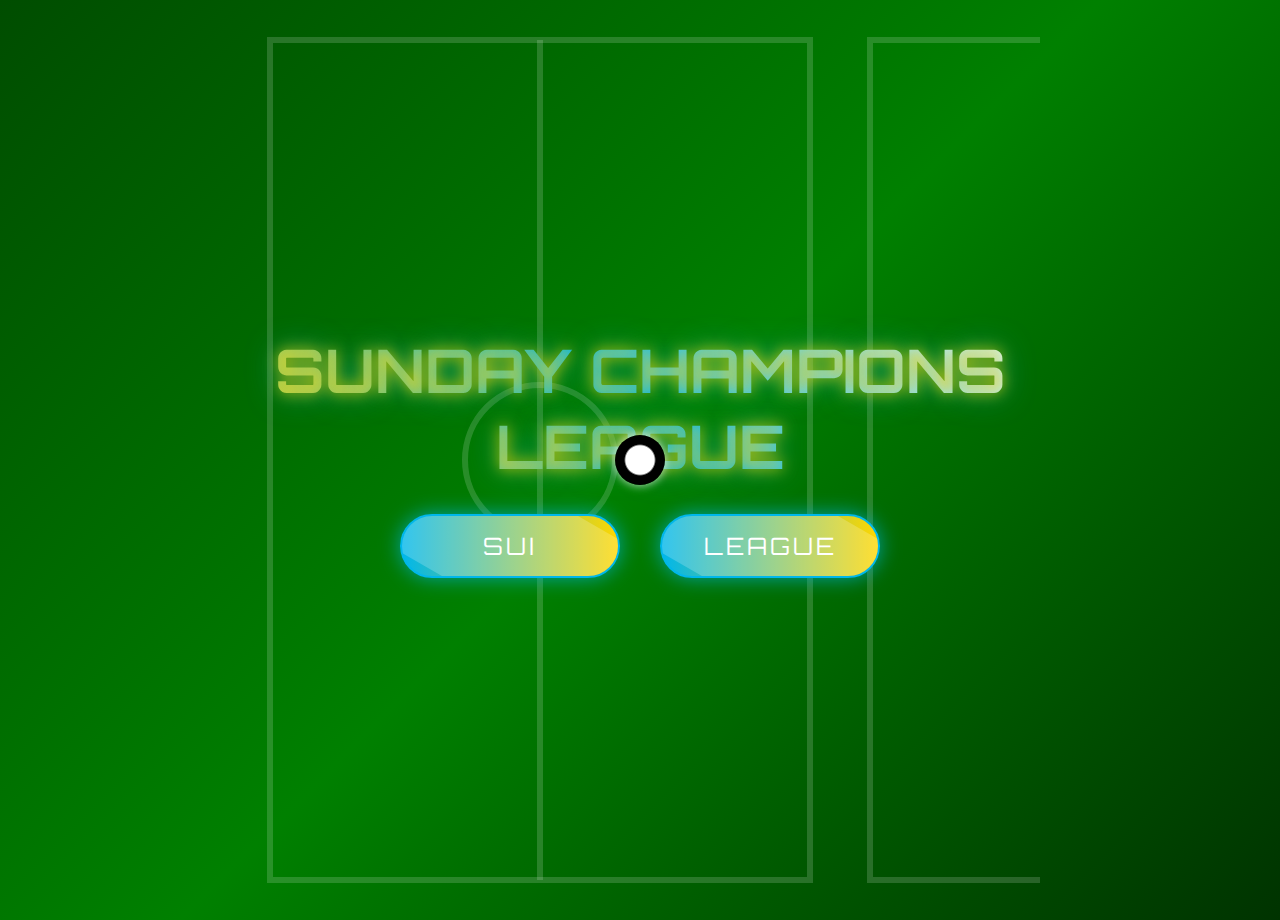
==== commit 9f3c9620: "Add files via upload" ====
--- a/index.html
+++ b/index.html
@@ -3,15 +3,15 @@
 <head>
     <meta charset="UTF-8">
     <meta name="viewport" content="width=device-width, initial-scale=1.0">
-    <title>Omar Champions League</title>
+    <title>SUNDAY Champions League</title>
     <link rel="stylesheet" href="style.css">
     <link href="https://fonts.googleapis.com/css2?family=Orbitron:wght@700&display=swap" rel="stylesheet">
 </head>
 <body>
     <header class="hero">
-        <h1 class="animate-text neon-glow">OMAR CHAMPIONS LEAGUE</h1>
+        <h1 class="animate-text neon-glow">SUNDAY CHAMPIONS LEAGUE</h1>
         <div class="buttons pulse-container">
-            <a href="suiver.html" class="button neon-button slide-in-left">SUI </a>
+            <a href="suiver.html" class="button neon-button slide-in-left"> SUI </a>
             <a href="tournament.html" class="button neon-button slide-in-right">LEAGUE</a>
         </div>
         <div class="pitch-bg"></div>
--- a/style.css
+++ b/style.css
@@ -64,6 +64,8 @@
     display: flex;
     flex-direction: column;
     align-items: center;
+    justify-content: center;
+    min-height: 100vh;
 }
 
 /* Hidden Class */
@@ -82,6 +84,7 @@
     text-shadow: 0 0 15px rgba(255, 215, 0, 0.8), 0 0 30px rgba(0, 183, 235, 0.6);
     animation: neonPulse 1.5s infinite alternate, trophyShake 3s infinite;
     text-align: center;
+    margin-bottom: 20px;
 }
 
 @keyframes neonPulse {
@@ -111,10 +114,10 @@
     transition: all 0.4s ease;
     box-shadow: 0 0 20px rgba(0, 183, 235, 0.7);
     letter-spacing: 3px;
-    margin: 15px;
+    margin: 10px;
     position: relative;
     overflow: hidden;
-    width: 220px; /* Increased width to fit "TOURNAMENT" */
+    width: 220px;
     text-align: center;
 }
 
@@ -259,11 +262,12 @@
 
 /* Input Section */
 .input-section {
-    margin: 20px 0;
+    margin: 10px 0;
     display: flex;
     flex-direction: column;
     align-items: center;
     width: 100%;
+    gap: 10px;
 }
 
 .input-section input {
@@ -285,11 +289,21 @@
     background: rgba(255, 255, 255, 0.1);
 }
 
+/* Input Section Buttons Container */
+.input-buttons {
+    display: flex;
+    justify-content: center;
+    align-items: center;
+    gap: 20px;
+    width: 100%;
+    max-width: 500px;
+}
+
 /* Fancy Buttons */
 .input-section button, .tournament-button {
     padding: 12px 25px;
     font-size: 20px;
-    margin: 10px 0;
+    margin: 0;
     width: 100%;
     max-width: 220px;
     border: none;
@@ -325,7 +339,7 @@
 .tournament-button {
     background: linear-gradient(90deg, #00b7eb, #ffd700);
     box-shadow: 0 0 20px rgba(0, 183, 235, 0.7);
-    width: 220px; /* Match other buttons */
+    width: 220px;
 }
 
 .tournament-button:hover {
@@ -339,6 +353,7 @@
     width: 100%;
     max-width: 600px;
     text-align: center;
+    margin: 20px 0;
 }
 
 .players-list h2 {
@@ -398,6 +413,7 @@
     .neon-glow {
         font-size: 36px;
         line-height: 1.2;
+        margin-bottom: 15px;
     }
 
     .neon-button {
@@ -417,6 +433,11 @@
         gap: 10px;
     }
 
+    .input-buttons {
+        flex-direction: column;
+        gap: 10px;
+    }
+
     #countdown {
         font-size: 80px;
     }
@@ -433,6 +454,10 @@
     .match {
         padding: 8px 12px;
         font-size: 18px;
+    }
+
+    .input-section {
+        margin: 10px 0;
     }
 
     .input-section input {
@@ -447,6 +472,10 @@
         max-width: 90%;
     }
 
+    .players-list {
+        margin: 15px 0;
+    }
+
     .players-list h2 {
         font-size: 22px;
     }
@@ -474,6 +503,7 @@
 @media (max-width: 400px) {
     .neon-glow {
         font-size: 28px;
+        margin-bottom: 10px;
     }
 
     .neon-button {
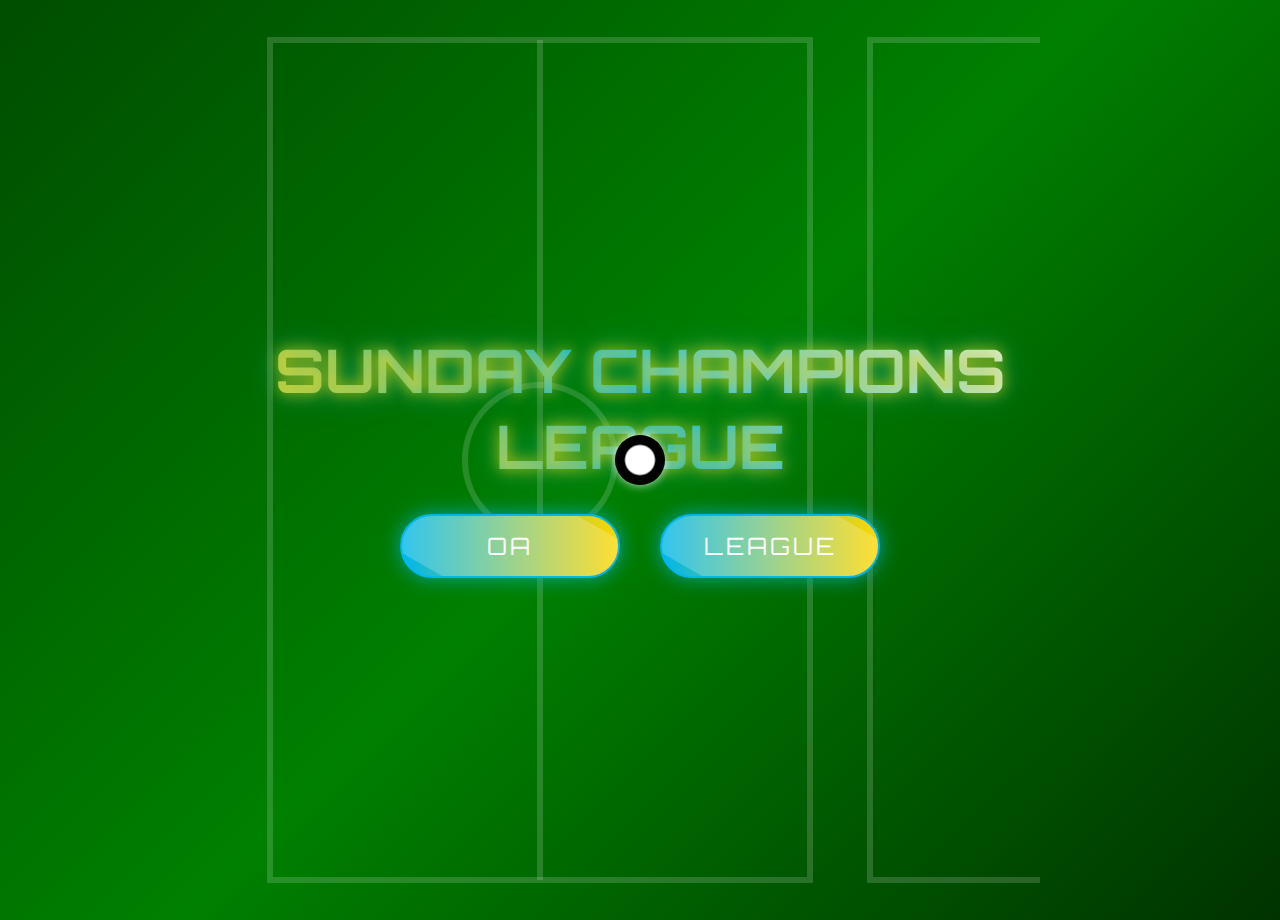
==== commit b14ea54c: "Add files via upload" ====
--- a/index.html
+++ b/index.html
@@ -11,7 +11,7 @@
     <header class="hero">
         <h1 class="animate-text neon-glow">SUNDAY CHAMPIONS LEAGUE</h1>
         <div class="buttons pulse-container">
-            <a href="suiver.html" class="button neon-button slide-in-left"> SUI </a>
+            <a href="suiver.html" class="button neon-button slide-in-left"> OA </a>
             <a href="tournament.html" class="button neon-button slide-in-right">LEAGUE</a>
         </div>
         <div class="pitch-bg"></div>
--- a/style.css
+++ b/style.css
@@ -82,7 +82,7 @@
     -webkit-background-clip: text;
     -webkit-text-fill-color: transparent;
     text-shadow: 0 0 15px rgba(255, 215, 0, 0.8), 0 0 30px rgba(0, 183, 235, 0.6);
-    animation: neonPulse 1.5s infinite alternate, trophyShake 3s infinite;
+    animation: neon [neonPulse](https://github.com/neonPulse) 1.5s infinite alternate, trophyShake 3s infinite;
     text-align: center;
     margin-bottom: 20px;
 }
@@ -289,6 +289,39 @@
     background: rgba(255, 255, 255, 0.1);
 }
 
+/* Player Dropdown */
+.player-select {
+    padding: 12px;
+    font-size: 20px;
+    width: 100%;
+    max-width: 280px;
+    border-radius: 50px;
+    border: 3px solid #00b7eb;
+    background: rgba(255, 255, 255, 0.05);
+    color: #fff;
+    text-align: center;
+    transition: all 0.4s ease;
+    cursor: pointer;
+    appearance: none;
+    -webkit-appearance: none;
+    -moz-appearance: none;
+    background-image: url('data:image/svg+xml;utf8,<svg fill="white" height="24" viewBox="0 0 24 24" width="24" xmlns="http://www.w3.org/2000/svg"><path d="M7 10l5 5 5-5z"/></svg>');
+    background-repeat: no-repeat;
+    background-position: right 15px center;
+}
+
+.player-select:hover {
+    border-color: #ffd700;
+    box-shadow: 0 0 15px rgba(255, 215, 0, 0.9);
+}
+
+.player-select:focus {
+    border-color: #ffd700;
+    box-shadow: 0 0 15px rgba(255, 215, 0, 0.9);
+    background: rgba(255, 255, 255, 0.1);
+    outline: none;
+}
+
 /* Input Section Buttons Container */
 .input-buttons {
     display: flex;
@@ -466,6 +499,12 @@
         max-width: 90%;
     }
 
+    .player-select {
+        font-size: 16px;
+        padding: 10px;
+        max-width: 90%;
+    }
+
     .input-section button, .tournament-button {
         font-size: 16px;
         padding: 10px 20px;
@@ -524,4 +563,9 @@
         width: 30px;
         height: 30px;
     }
+
+    .player-select {
+        font-size: 14px;
+        padding: 8px;
+    }
 }